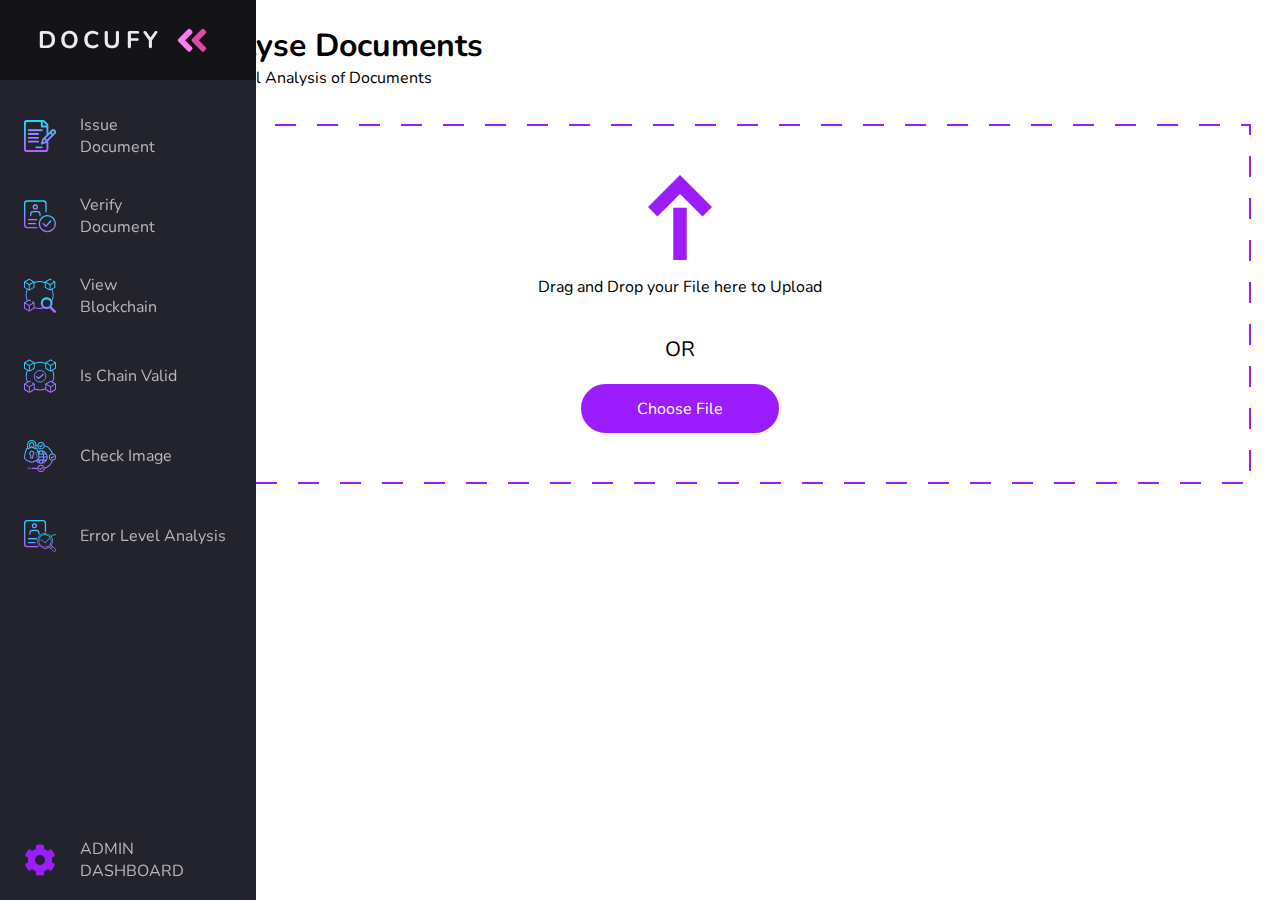
==== analysis.html @ f926f6ca "added changes" ====
<!DOCTYPE html>
<html lang="en">
<head>
    <meta charset="UTF-8">
    <meta name="viewport" content="width=device-width, initial-scale=1.0">
    <title>Docufy | Dashboard</title>
    <link rel="stylesheet" href="css/main.css">
    <link href="https://fonts.googleapis.com/css2?family=Nunito:wght@400;600;700&display=swap" rel="stylesheet">
    <script src="https://cdnjs.cloudflare.com/ajax/libs/font-awesome/5.13.0/js/all.min.js"></script>
    <script src="https://cdnjs.cloudflare.com/ajax/libs/Chart.js/2.6.0/Chart.min.js"></script>
    <script src="libraries/p5.js" type="text/javascript"></script>
    <!-- <script src="libraries/p5.dom.js" type="text/javascript"></script> -->
    <script src="libraries/p5.sound.js" type="text/javascript"></script>
    <script src="https://ajax.googleapis.com/ajax/libs/jquery/3.1.0/jquery.min.js"></script>
    <script src="sketch.js" type="text/javascript"></script>
    <script src="app.js" defer></script>
</head>
<body>
    <nav class="navbar">
        <ul class="navbar-nav">
          <li class="logo">
            <a href="#" class="nav-link">
              <span class="link-text logo-text">Docufy</span>
              
              <svg
                aria-hidden="true"
                focusable="false"
                data-prefix="fad"
                data-icon="angle-double-right"
                role="img"
                xmlns="http://www.w3.org/2000/svg"
                viewBox="0 0 448 512"
                class="svg-inline--fa fa-angle-double-right fa-w-14 fa-5x"
              >
                <g class="fa-group">
                  <path
                    fill="currentColor"
                    d="M224 273L88.37 409a23.78 23.78 0 0 1-33.8 0L32 386.36a23.94 23.94 0 0 1 0-33.89l96.13-96.37L32 159.73a23.94 23.94 0 0 1 0-33.89l22.44-22.79a23.78 23.78 0 0 1 33.8 0L223.88 239a23.94 23.94 0 0 1 .1 34z"
                    class="fa-secondary"
                  ></path>
                  <path
                    fill="currentColor"
                    d="M415.89 273L280.34 409a23.77 23.77 0 0 1-33.79 0L224 386.26a23.94 23.94 0 0 1 0-33.89L320.11 256l-96-96.47a23.94 23.94 0 0 1 0-33.89l22.52-22.59a23.77 23.77 0 0 1 33.79 0L416 239a24 24 0 0 1-.11 34z"
                    class="fa-primary"
                  ></path>
                </g>
              </svg>
            </a>
          </li>
   
          
<!-- Option 1 Upload New File to Blockchain    -->
          <li class="nav-item">
            <a href="issue.html" class="nav-link">
              <svg xmlns="http://www.w3.org/2000/svg" xmlns:xlink="http://www.w3.org/1999/xlink" width="45.997" height="46" viewBox="0 0 45.997 46">
                <defs>
                  <linearGradient id="linear-gradient" x1="0.5" x2="0.5" y2="1" gradientUnits="objectBoundingBox">
                    <stop offset="0" stop-color="#1cddfc"/>
                    <stop offset="1" stop-color="#b95dff"/>
                  </linearGradient>
                </defs>
                <g id="document" transform="translate(-0.018)">
                  <g id="Group_22" data-name="Group 22" transform="translate(0.018)">
                    <g id="Group_21" data-name="Group 21">
                      <path id="Path_17" data-name="Path 17" d="M44.83,14.476a4.048,4.048,0,0,0-5.718,0l-4.054,4.058V7.855A4.016,4.016,0,0,0,33.873,5L30.061,1.184A4.016,4.016,0,0,0,27.2,0H4.061A4.048,4.048,0,0,0,.018,4.043V41.957A4.048,4.048,0,0,0,4.061,46H31.014a4.048,4.048,0,0,0,4.043-4.043V29.975l9.772-9.781A4.041,4.041,0,0,0,44.83,14.476ZM26.971,2.7a1.471,1.471,0,0,1,1.184.395L31.967,6.9a1.471,1.471,0,0,1,.395,1.184H26.971Zm5.391,39.262A1.349,1.349,0,0,1,31.014,43.3H4.061a1.349,1.349,0,0,1-1.348-1.348V4.043A1.349,1.349,0,0,1,4.061,2.7H24.276V9.434a1.348,1.348,0,0,0,1.348,1.348h6.738V21.232l-3.976,3.979-1.9,1.905a1.348,1.348,0,0,0-.326.527l-1.906,5.718a1.348,1.348,0,0,0,1.7,1.7l5.718-1.906a1.347,1.347,0,0,0,.527-.326l.164-.164v9.286ZM29.339,28.07l1.906,1.906-.728.728-2.859.953.953-2.859Zm3.811,0-1.906-1.906,6.478-6.484,1.906,1.906Zm9.773-9.781-1.389,1.39-1.906-1.906,1.39-1.391a1.348,1.348,0,1,1,1.905,1.906Z" transform="translate(-0.018 0)" fill="url(#linear-gradient)"/>
                    </g>
                  </g>
                  <g id="Group_24" data-name="Group 24" transform="translate(5.409 13.477)">
                    <g id="Group_23" data-name="Group 23">
                      <path id="Path_18" data-name="Path 18" d="M80.233,150H61.366a1.348,1.348,0,0,0,0,2.7H80.233a1.348,1.348,0,0,0,0-2.7Z" transform="translate(-60.018 -150)" fill="url(#linear-gradient)"/>
                    </g>
                  </g>
                  <g id="Group_26" data-name="Group 26" transform="translate(5.409 18.867)">
                    <g id="Group_25" data-name="Group 25">
                      <path id="Path_19" data-name="Path 19" d="M74.842,210H61.366a1.348,1.348,0,1,0,0,2.7H74.842a1.348,1.348,0,1,0,0-2.7Z" transform="translate(-60.018 -210)" fill="url(#linear-gradient)"/>
                    </g>
                  </g>
                  <g id="Group_28" data-name="Group 28" transform="translate(5.409 24.258)">
                    <g id="Group_27" data-name="Group 27">
                      <path id="Path_20" data-name="Path 20" d="M74.842,270H61.366a1.348,1.348,0,0,0,0,2.7H74.842a1.348,1.348,0,0,0,0-2.7Z" transform="translate(-60.018 -270)" fill="url(#linear-gradient)"/>
                    </g>
                  </g>
                  <g id="Group_30" data-name="Group 30" transform="translate(5.409 29.648)">
                    <g id="Group_29" data-name="Group 29">
                      <path id="Path_21" data-name="Path 21" d="M74.842,330H61.366a1.348,1.348,0,0,0,0,2.7H74.842a1.348,1.348,0,0,0,0-2.7Z" transform="translate(-60.018 -330)" fill="url(#linear-gradient)"/>
                    </g>
                  </g>
                  <g id="Group_32" data-name="Group 32" transform="translate(16.19 37.914)">
                    <g id="Group_31" data-name="Group 31">
                      <path id="Path_22" data-name="Path 22" d="M189.452,422h-8.086a1.348,1.348,0,1,0,0,2.7h8.086a1.348,1.348,0,0,0,0-2.7Z" transform="translate(-180.018 -422)" fill="url(#linear-gradient)"/>
                    </g>
                  </g>
                </g>
              </svg>              
              <span class="link-text">Issue<br> Document</span>
            </a>
          </li>


<!-- Option 2 Whole module    -->  
          <li class="nav-item">
            <a href="index.html" class="nav-link">
                <svg id="identity" xmlns="http://www.w3.org/2000/svg" xmlns:xlink="http://www.w3.org/1999/xlink" width="46.687" height="46.687" viewBox="0 0 46.687 46.687">
                    <defs>
                      <linearGradient id="linear-gradient" x1="0.5" x2="0.5" y2="1" gradientUnits="objectBoundingBox">
                        <stop offset="0" stop-color="#1cddfc"/>
                        <stop offset="1" stop-color="#b95dff"/>
                      </linearGradient>
                    </defs>
                    <g id="Group_14" data-name="Group 14" transform="translate(5.836 27.234)">
                      <path id="Path_10" data-name="Path 10" d="M15.644,15.945H3.973a.973.973,0,1,1,0-1.945H15.644a.973.973,0,1,1,0,1.945Z" transform="translate(-3 -14)" fill="url(#linear-gradient)"/>
                    </g>
                    <g id="Group_15" data-name="Group 15" transform="translate(5.836 33.07)">
                      <path id="Path_11" data-name="Path 11" d="M13.7,18.945H3.973a.973.973,0,1,1,0-1.945H13.7a.973.973,0,1,1,0,1.945Z" transform="translate(-3 -17)" fill="url(#linear-gradient)"/>
                    </g>
                    <g id="Group_16" data-name="Group 16" transform="translate(12.644 5.836)">
                      <path id="Path_12" data-name="Path 12" d="M10.391,10.781a3.891,3.891,0,1,1,3.891-3.891A3.894,3.894,0,0,1,10.391,10.781Zm0-5.836a1.945,1.945,0,1,0,1.945,1.945A1.948,1.948,0,0,0,10.391,4.945Z" transform="translate(-6.5 -3)" fill="url(#linear-gradient)"/>
                    </g>
                    <g id="Group_17" data-name="Group 17" transform="translate(8.754 15.562)">
                      <path id="Path_13" data-name="Path 13" d="M19.09,15.781a.973.973,0,0,1-.973-.973V12.863A2.921,2.921,0,0,0,15.2,9.945H9.363a2.921,2.921,0,0,0-2.918,2.918v1.945a.973.973,0,0,1-1.945,0V12.863A4.87,4.87,0,0,1,9.363,8H15.2a4.87,4.87,0,0,1,4.863,4.863v1.945A.973.973,0,0,1,19.09,15.781Z" transform="translate(-4.5 -8)" fill="url(#linear-gradient)"/>
                    </g>
                    <g id="Group_18" data-name="Group 18">
                      <path id="Path_14" data-name="Path 14" d="M18.48,40.851H4.863A4.87,4.87,0,0,1,0,35.988V4.863A4.87,4.87,0,0,1,4.863,0H28.207A4.87,4.87,0,0,1,33.07,4.863V16.652a.973.973,0,0,1-1.945,0V4.863a2.921,2.921,0,0,0-2.918-2.918H4.863A2.921,2.921,0,0,0,1.945,4.863V35.988a2.922,2.922,0,0,0,2.918,2.918H18.48a.973.973,0,1,1,0,1.945Z" fill="url(#linear-gradient)"/>
                    </g>
                    <g id="Group_19" data-name="Group 19" transform="translate(21.398 21.398)">
                      <path id="Path_15" data-name="Path 15" d="M23.644,36.289A12.644,12.644,0,1,1,36.289,23.644,12.659,12.659,0,0,1,23.644,36.289Zm0-23.343a10.7,10.7,0,1,0,10.7,10.7A10.71,10.71,0,0,0,23.644,12.945Z" transform="translate(-11 -11)" fill="url(#linear-gradient)"/>
                    </g>
                    <g id="Group_20" data-name="Group 20" transform="translate(27.234 29.178)">
                      <path id="Path_16" data-name="Path 16" d="M18.863,24.727a.983.983,0,0,1-.689-.284l-3.891-3.891a.972.972,0,0,1,1.375-1.375l3.155,3.155,6.124-7A.973.973,0,0,1,26.4,16.615L19.595,24.4a.97.97,0,0,1-.7.331Z" transform="translate(-14 -14.999)" fill="url(#linear-gradient)"/>
                    </g>
                  </svg>                  
              <span class="link-text">Verify<br> Document</span>
            </a>
          </li>


<!-- Option 3 View Blockchain    -->
          <li class="nav-item">
            <a href="getchain.html" class="nav-link">
              <svg xmlns="http://www.w3.org/2000/svg" xmlns:xlink="http://www.w3.org/1999/xlink" width="76.334" height="81.502" viewBox="0 0 76.334 81.502">
              <defs>
                <linearGradient id="linear-gradient" x1="0.5" x2="0.5" y2="1" gradientUnits="objectBoundingBox">
                  <stop offset="0" stop-color="#1cddfc"/>
                  <stop offset="1" stop-color="#b95dff"/>
                </linearGradient>
              </defs>
              <g id="Group_17" data-name="Group 17" transform="translate(-427.993 -230)">
                <g id="Group_16" data-name="Group 16">
                  <g id="Group_11" data-name="Group 11">
                    <g id="blockchain" transform="translate(416.532 230)">
                      <g id="Group_10" data-name="Group 10">
                        <path id="Path_5" data-name="Path 5" d="M74.346,28.365a1.279,1.279,0,0,1-1.326,0l-11.3-6.517a1.146,1.146,0,0,1-.572-.988V10.651a31.121,31.121,0,0,0-24.625,0V20.86a1.143,1.143,0,0,1-.641,1.031q-5.616,3.237-11.223,6.474a1.207,1.207,0,0,1-1.326,0L20.42,26.684a31.085,31.085,0,0,0,0,24.89l3.011-1.738a1.142,1.142,0,0,1,1.153.009l2.968,1.716a1.142,1.142,0,0,1-1.14,1.98L24,52.146q-4.55,2.626-9.1,5.256L24,62.653,33.1,57.4l-2.193-1.265a1.145,1.145,0,1,1,1.148-1.98l3.9,2.253a1.137,1.137,0,0,1,.572.988v10.21c7.859,3.385,15.319,2.886,23.178-.5l2.089,2.285L76.011,55.853l1.247-4.28a31.085,31.085,0,0,0,0-24.89Zm-1.811-13.42L63.444,9.7V20.2q4.55,2.626,9.091,5.252ZM64.588,7.713l9.1,5.256,9.1-5.256-2-1.153a1.141,1.141,0,1,1,1.135-1.98l3.7,2.141a1.125,1.125,0,0,1,.581.992l.009,13.147a1.147,1.147,0,0,1-.646,1.031q-3.159,1.82-6.318,3.644a33.312,33.312,0,0,1,2.89,13.58,36.4,36.4,0,0,1-.761,7.342,31.181,31.181,0,0,1-2.129,6.268c-.142.217-18.1,17.364-18.1,17.364s-8.125,2.344-12.311,2.349a33.411,33.411,0,0,1-12.315-2.349v.459a1.143,1.143,0,0,1-.641,1.031q-5.616,3.237-11.223,6.474a1.183,1.183,0,0,1-1.326,0c-3.783-2.145-7.531-4.342-11.3-6.517a1.147,1.147,0,0,1-.572-.988V57.4a1.152,1.152,0,0,1,.646-1.031q3.159-1.82,6.318-3.644a33.364,33.364,0,0,1,0-27.186q-3.191-1.846-6.391-3.687a1.147,1.147,0,0,1-.572-.988V7.713a1.152,1.152,0,0,1,.646-1.031L23.432.152a1.142,1.142,0,0,1,1.153.009q5.681,3.282,11.357,6.556c.585.329.585.836.585,1.46a33.448,33.448,0,0,1,24.625,0V7.713A1.151,1.151,0,0,1,61.8,6.682L73.116.152a1.142,1.142,0,0,1,1.153.009l3.155,1.824a1.142,1.142,0,0,1-1.14,1.98l-2.6-1.5-9.1,5.252Zm10.239,7.232V25.453q4.55-2.626,9.091-5.252V9.694ZM22.851,64.629,13.76,59.378V69.886q4.55,2.626,9.091,5.252Zm2.292,0V75.137q4.55-2.626,9.091-5.252V59.378ZM22.851,14.945,13.76,9.7V20.2q4.55,2.626,9.091,5.252ZM14.9,7.713,24,12.965l9.1-5.252L24,2.462,14.9,7.714Zm10.239,7.232V25.453q4.55-2.626,9.091-5.252V9.7Z" fill="url(#linear-gradient)"/>
                      </g>
                    </g>
                  </g>
                </g>
                <g id="surface1" transform="translate(468.061 274.511)">
                  <path id="Path_12" data-name="Path 12" d="M25.374,21.95A13.908,13.908,0,1,0,21.1,25.89L31.353,36.085a2.911,2.911,0,0,0,4.222-4.01c-.035-.037-.069-.071-.106-.106Zm-11.362.95a8.963,8.963,0,1,1,8.966-8.964A8.963,8.963,0,0,1,14.012,22.9Zm0,0" transform="translate(-0.109)" fill="url(#linear-gradient)"/>
                </g>
              </g>
            </svg>
                                                
              <span class="link-text">View<br> Blockchain</span>
            </a>
          </li>


<!-- Option 4 is Chain Valid    -->
          <li class="nav-item">
            <a href="is_valid.html" class="nav-link">
              <svg xmlns="http://www.w3.org/2000/svg" xmlns:xlink="http://www.w3.org/1999/xlink" width="74.747" height="78.252" viewBox="0 0 74.747 78.252">
                <defs>
                  <linearGradient id="linear-gradient" x1="0.5" x2="0.5" y2="1" gradientUnits="objectBoundingBox">
                    <stop offset="0" stop-color="#1cddfc"/>
                    <stop offset="1" stop-color="#b95dff"/>
                  </linearGradient>
                </defs>
                <g id="Group_11" data-name="Group 11" transform="translate(-428 -230)">
                  <g id="blockchain" transform="translate(416.532 230)">
                    <g id="Group_10" data-name="Group 10">
                      <path id="Path_5" data-name="Path 5" d="M74.346,28.365a1.279,1.279,0,0,1-1.326,0q-5.648-3.256-11.3-6.517a1.146,1.146,0,0,1-.572-.988V10.651a31.121,31.121,0,0,0-24.625,0V20.86a1.143,1.143,0,0,1-.641,1.031q-5.616,3.237-11.223,6.474a1.207,1.207,0,0,1-1.326,0L20.42,26.684a31.085,31.085,0,0,0,0,24.89l3.011-1.738a1.142,1.142,0,0,1,1.153.009l2.968,1.716a1.142,1.142,0,0,1-1.14,1.98L24,52.146q-4.55,2.626-9.1,5.256L24,62.653,33.1,57.4l-2.193-1.265a1.145,1.145,0,1,1,1.148-1.98l3.9,2.253a1.137,1.137,0,0,1,.572.988V67.606a31.122,31.122,0,0,0,24.625,0V57.4a1.151,1.151,0,0,1,.646-1.031q5.655-3.263,11.318-6.53a1.142,1.142,0,0,1,1.153.009l2.99,1.729a31.085,31.085,0,0,0,0-24.89Zm-1.811-13.42L63.444,9.7V20.2q4.55,2.626,9.091,5.252ZM64.588,7.713l9.1,5.256,9.1-5.256-2-1.153a1.141,1.141,0,1,1,1.135-1.98l3.7,2.141a1.125,1.125,0,0,1,.581.992l.009,13.147a1.147,1.147,0,0,1-.646,1.031q-3.159,1.82-6.318,3.644a33.42,33.42,0,0,1,0,27.191q3.191,1.839,6.387,3.683a1.15,1.15,0,0,1,.576.988V70.544a1.147,1.147,0,0,1-.646,1.031q-5.616,3.237-11.223,6.474a1.233,1.233,0,0,1-1.326,0c-3.753-2.2-7.531-4.342-11.3-6.517a1.147,1.147,0,0,1-.572-.988v-.459a33.449,33.449,0,0,1-24.625,0v.459a1.143,1.143,0,0,1-.641,1.031q-5.616,3.237-11.223,6.474a1.183,1.183,0,0,1-1.326,0c-3.783-2.145-7.531-4.342-11.3-6.517a1.147,1.147,0,0,1-.572-.988V57.4a1.152,1.152,0,0,1,.646-1.031q3.159-1.82,6.318-3.644a33.364,33.364,0,0,1,0-27.186q-3.191-1.846-6.391-3.687a1.147,1.147,0,0,1-.572-.988V7.713a1.152,1.152,0,0,1,.646-1.031Q17.768,3.419,23.432.152a1.142,1.142,0,0,1,1.153.009q5.681,3.282,11.357,6.556c.585.329.585.836.585,1.46a33.448,33.448,0,0,1,24.625,0V7.713A1.151,1.151,0,0,1,61.8,6.682Q67.452,3.419,73.116.152a1.142,1.142,0,0,1,1.153.009l3.155,1.824a1.142,1.142,0,0,1-1.14,1.98l-2.6-1.5q-4.55,2.625-9.1,5.252Zm10.239,7.232V25.453q4.55-2.626,9.091-5.252V9.694ZM72.535,64.629l-9.091-5.252V69.886q4.55,2.626,9.091,5.252ZM64.584,57.4l9.1,5.252,9.1-5.252q-4.556-2.632-9.1-5.256Q69.134,54.771,64.584,57.4ZM22.851,64.629,13.76,59.378V69.886q4.55,2.626,9.091,5.252Zm2.292,0V75.137q4.55-2.626,9.091-5.252V59.378ZM22.851,14.945,13.76,9.7V20.2q4.55,2.626,9.091,5.252ZM14.9,7.713,24,12.965l9.1-5.252L24,2.462q-4.55,2.626-9.1,5.252Zm10.239,7.232V25.453q4.55-2.626,9.091-5.252V9.7ZM83.918,59.378l-9.091,5.252V75.137q4.55-2.626,9.091-5.252Z" fill="url(#linear-gradient)"/>
                      <g id="Rectangle_1" data-name="Rectangle 1" transform="translate(34.468 25)" fill="none" stroke="#6c9bfd" stroke-width="2">
                        <rect width="29" height="29" rx="14.5" stroke="none"/>
                        <rect x="1" y="1" width="27" height="27" rx="13.5" fill="none"/>
                      </g>
                      <line id="Line_1" data-name="Line 1" x2="6" y2="6" transform="translate(39.968 39.5)" fill="none" stroke="#907efe" stroke-width="3"/>
                      <path id="Path_6" data-name="Path 6" d="M.007,10.84l-.2.16L12.439,0" transform="translate(44.529 34.5)" stroke="#907efe" stroke-width="3" fill="url(#linear-gradient)"/>
                    </g>
                  </g>
                </g>
              </svg>                                  
              <span class="link-text">Is Chain Valid</span>
            </a>
          </li>


<!-- Option 5 check image in blockchain   -->
          <li class="nav-item">
            <a href="check_image.html" class="nav-link">
              <svg xmlns="http://www.w3.org/2000/svg" xmlns:xlink="http://www.w3.org/1999/xlink" width="62" height="62" viewBox="0 0 62 62">
                <defs>
                  <linearGradient id="linear-gradient" x1="0.5" y1="1" x2="0.5" gradientUnits="objectBoundingBox">
                    <stop offset="0" stop-color="#9f2fff"/>
                    <stop offset="1" stop-color="#0bb1d3"/>
                  </linearGradient>
                </defs>
                <path id="blockchain_2_" data-name="blockchain (2)" d="M11,27a5.005,5.005,0,0,0,2,3.979V37h6V30.979A4.993,4.993,0,1,0,11,27Zm8,0a2.968,2.968,0,0,1-1.5,2.581l-.5.289V35H15V29.87l-.5-.289A2.968,2.968,0,0,1,13,27a3,3,0,0,1,6,0Zm39.293,4.293,1.414,1.414L55,37.414l-2.707-2.707,1.414-1.414L55,34.586Zm-22,22,1.414,1.414L33,59.414l-2.707-2.707,1.414-1.414L33,56.586Zm0-44,1.414,1.414L33,15.414l-2.707-2.707,1.414-1.414L33,12.586ZM56.966,27.075A24.04,24.04,0,0,0,40.925,11.034,6.991,6.991,0,0,0,27.08,11H25V10A9,9,0,0,0,7,10v6.968c-.219.011-.436.032-.657.032H5.279l-.228.684C4.886,18.18,1,29.9,1,35c0,4.53,7.925,7.962,12.649,9.6a7.177,7.177,0,0,0,4.7,0A48.334,48.334,0,0,0,24,42.252,13,13,0,1,0,28.38,22.3c-.741-2.533-1.367-4.421-1.432-4.614L26.721,17H25.658c-.221,0-.438-.021-.657-.032V13h2.08a6.99,6.99,0,0,0,13.822.117A22.05,22.05,0,0,1,54.884,27.1a6.99,6.99,0,0,0,0,13.8A22.05,22.05,0,0,1,40.9,54.883,6.99,6.99,0,0,0,27.08,55H16v2H27.08a6.991,6.991,0,0,0,13.845-.034A24.04,24.04,0,0,0,56.966,40.925a6.991,6.991,0,0,0,0-13.85ZM25.785,41.283c.158-.093.316-.187.471-.283H28.9a13.893,13.893,0,0,0,1.383,3.34A11.053,11.053,0,0,1,25.785,41.283ZM34,23c1.075,0,2.22,1.527,3.009,4h-6.02C31.863,24.248,33.084,23,34,23Zm3.519,6a24.8,24.8,0,0,1,.46,4H30.855c-.15-1.211-.408-2.583-.723-4Zm7.43,4H39.978a27.425,27.425,0,0,0-.409-4h4.216A10.881,10.881,0,0,1,44.949,33Zm0,2a10.9,10.9,0,0,1-1.164,4H39.569a27.426,27.426,0,0,0,.409-4ZM31,35h6.979a24.91,24.91,0,0,1-.46,4H28.911A5.7,5.7,0,0,0,31,35Zm3,10c-.915,0-2.136-1.249-3.009-4H37.01C36.22,43.473,35.075,45,34,45Zm3.714-.659A13.86,13.86,0,0,0,39.1,41h3.373A11.037,11.037,0,0,1,37.714,44.341ZM42.479,27H39.106a13.82,13.82,0,0,0-1.391-3.341A11.049,11.049,0,0,1,42.479,27ZM30.27,23.687a12.351,12.351,0,0,0-.943,2.012q-.191-.724-.385-1.426a11.025,11.025,0,0,1,1.328-.586ZM29,35c0,2.794-6.091,5.9-11.306,7.716a5.219,5.219,0,0,1-3.389,0C9.091,40.9,3,37.794,3,35c0-4.114,2.9-13.416,3.728-16A14.535,14.535,0,0,0,16,15.37a14.535,14.535,0,0,0,9.272,3.625C26.1,21.584,29,30.886,29,35ZM19,15.1a12.741,12.741,0,0,1-2.293-1.805L16,12.586l-.707.707A12.741,12.741,0,0,1,13,15.1V10a3,3,0,0,1,6,0Zm2,1.013V10a5,5,0,0,0-10,0v6.111a12.431,12.431,0,0,1-2,.6V10a7,7,0,0,1,14,0v6.715A12.637,12.637,0,0,1,21,16.111ZM34,17a5,5,0,1,1,5-5A5.006,5.006,0,0,1,34,17Zm0,44a5,5,0,1,1,5-5A5.006,5.006,0,0,1,34,61ZM56,39a5,5,0,1,1,5-5A5.006,5.006,0,0,1,56,39ZM10,57H8V55h2Zm4,0H12V55h2Zm9.512-29.816c-.166-.639-.342-1.279-.52-1.913l1.926-.541c.182.646.359,1.3.529,1.95ZM24.8,32.947l1.975-.316A17.238,17.238,0,0,1,27,34.747l-2,.061a15.474,15.474,0,0,0-.2-1.861ZM24,29.106l1.943-.471c.165.682.316,1.347.449,1.98l-1.957.41c-.128-.613-.276-1.258-.435-1.919Z" transform="translate(-1 -1)" fill="url(#linear-gradient)"/>
              </svg>                                  
              <span class="link-text">Check Image</span>
            </a>
          </li>

          
<!-- Option 6 Error Level Analsis    -->
          <li class="nav-item">
            <a href="analysis.html" class="nav-link">
              <svg xmlns="http://www.w3.org/2000/svg" xmlns:xlink="http://www.w3.org/1999/xlink" width="47.886" height="47.743" viewBox="0 0 47.886 47.743">
                <defs>
                  <linearGradient id="linear-gradient" x1="0.5" x2="0.5" y2="1" gradientUnits="objectBoundingBox">
                    <stop offset="0" stop-color="#1cddfc"/>
                    <stop offset="1" stop-color="#b95dff"/>
                  </linearGradient>
                </defs>
                <g id="Group_9" data-name="Group 9" transform="translate(-405 -168)">
                  <g id="demo" transform="translate(405 168)">
                    <g id="Group_14" data-name="Group 14" transform="translate(5.836 27.234)">
                      <path id="Path_10" data-name="Path 10" d="M15.644,15.945H3.973a.973.973,0,1,1,0-1.945H15.644a.973.973,0,1,1,0,1.945Z" transform="translate(-3 -14)" fill="url(#linear-gradient)"/>
                    </g>
                    <g id="Group_15" data-name="Group 15" transform="translate(5.836 33.07)">
                      <path id="Path_11" data-name="Path 11" d="M13.7,18.945H3.973a.973.973,0,1,1,0-1.945H13.7a.973.973,0,1,1,0,1.945Z" transform="translate(-3 -17)" fill="url(#linear-gradient)"/>
                    </g>
                    <g id="Group_16" data-name="Group 16" transform="translate(11.644 4.836)">
                      <path id="Path_12" data-name="Path 12" d="M10.391,10.781A3.891,3.891,0,1,1,14.282,6.89a3.891,3.891,0,0,1-3.891,3.891Zm0-5.836A1.945,1.945,0,1,0,12.336,6.89,1.945,1.945,0,0,0,10.391,4.945Z" transform="translate(-6.5 -3)" fill="url(#linear-gradient)"/>
                    </g>
                    <g id="Group_17" data-name="Group 17" transform="translate(7.754 14.562)">
                      <path id="Path_13" data-name="Path 13" d="M19.09,15.781a.973.973,0,0,1-.973-.973V12.863A2.921,2.921,0,0,0,15.2,9.945H9.363a2.921,2.921,0,0,0-2.918,2.918v1.945a.973.973,0,0,1-1.945,0V12.863A4.87,4.87,0,0,1,9.363,8H15.2a4.87,4.87,0,0,1,4.863,4.863v1.945a.973.973,0,0,1-.973.973Z" transform="translate(-4.5 -8)" fill="url(#linear-gradient)"/>
                    </g>
                    <g id="Group_18" data-name="Group 18">
                      <path id="Path_14" data-name="Path 14" d="M20.48,40.851H4.863A4.87,4.87,0,0,1,0,35.988V4.863A4.87,4.87,0,0,1,4.863,0H28.207A4.87,4.87,0,0,1,33.07,4.863V17.652a.973.973,0,0,1-1.945,0V4.863a2.921,2.921,0,0,0-2.918-2.918H4.863A2.921,2.921,0,0,0,1.945,4.863V35.988a2.922,2.922,0,0,0,2.918,2.918H20.48a.973.973,0,1,1,0,1.945Z" fill="url(#linear-gradient)"/>
                    </g>
                  </g>
                  <g id="chart" transform="translate(424.798 187.585)">
                    <g id="Group_6" data-name="Group 6" transform="translate(1.883 1.954)">
                      <g id="Group_5" data-name="Group 5">
                        <path id="Path_3" data-name="Path 3" d="M42.009,32.106a9.827,9.827,0,1,0,9.827,9.827A9.827,9.827,0,0,0,42.009,32.106Zm0,.936a8.881,8.881,0,0,1,7.261,3.776l-1.17,1.17c-.03.026-2.58,2.514-2.55,2.55l-3.894,3.726c-.027.022.042.015,0,0l-3.02-2.852c-.039.016-1.2-1.21-1.242-1.189-.021-.021-2.3-.1-2.286-.1l-1.787-.063A8.9,8.9,0,0,1,42.009,33.042Zm4.32,16.665A8.889,8.889,0,0,1,33.168,41c0,.007,3.842.014,3.842.014s3.116,3.184,3.122,3.137c-.015-.027,1.5,1.439,1.523,1.418s1.479-1.289,1.492-1.3L46.211,41.2c-.029-.023,2.546-2.535,2.551-2.551l1.02-1.02A8.883,8.883,0,0,1,46.329,49.707Z" transform="translate(-32.182 -32.106)" fill="url(#linear-gradient)"/>
                      </g>
                    </g>
                    <g id="Group_8" data-name="Group 8" transform="translate(0 0.08)">
                      <g id="Group_7" data-name="Group 7">
                        <path id="Path_4" data-name="Path 4" d="M23.755,3.357h4.333V2.421H25.213c-.021.009-1.8,0-1.8,0L20.979,4.656A11.7,11.7,0,1,0,18.058,21.6l1.412,1.412.662.662L23.9,27.439a2.453,2.453,0,1,0,3.469-3.469L23.6,20.2l-.662-.662-1.412-1.412a11.66,11.66,0,0,0,0-12.7l.936-.936C22.442,4.456,23.755,3.357,23.755,3.357Zm2.952,21.274a1.518,1.518,0,0,1-2.122,2.17l-.024-.024-3.767-3.767,2.146-2.146ZM22.278,20.2l-2.146,2.146-1.3-1.3c.066-.051.128-.106.193-.158s.14-.114.21-.173c.1-.086.2-.173.3-.263.051-.047.1-.094.15-.14q.288-.27.557-.557c.047-.05.094-.1.14-.15.089-.1.176-.2.263-.3q.088-.1.173-.21c.051-.065.107-.126.158-.192ZM20.464,18.03c-.147.206-.3.408-.46.6-.047.057-.1.111-.145.167q-.215.25-.444.485-.1.1-.2.2-.234.229-.485.444c-.056.047-.11.1-.167.145-.194.161-.4.313-.6.46a10.779,10.779,0,1,1,2.5-2.5Z" transform="translate(0 -0.08)" fill="url(#linear-gradient)"/>
                      </g>
                    </g>
                  </g>
                </g>
              </svg>
              
                                              
              <span class="link-text">Error Level Analysis</span>
            </a>
          </li>



          <!-- <li class="nav-item">
            <a href="#" class="nav-link">
              <svg
                aria-hidden="true"
                focusable="false"
                data-prefix="fad"
                data-icon="space-shuttle"
                role="img"
                xmlns="http://www.w3.org/2000/svg"
                viewBox="0 0 640 512"
                class="svg-inline--fa fa-space-shuttle fa-w-20 fa-5x"
              >
                <g class="fa-group">
                  <path
                    fill="currentColor"
                    d="M32 416c0 35.35 21.49 64 48 64h16V352H32zm154.54-232h280.13L376 168C243 140.59 222.45 51.22 128 34.65V160h18.34a45.62 45.62 0 0 1 40.2 24zM32 96v64h64V32H80c-26.51 0-48 28.65-48 64zm114.34 256H128v125.35C222.45 460.78 243 371.41 376 344l90.67-16H186.54a45.62 45.62 0 0 1-40.2 24z"
                    class="fa-secondary"
                  ></path>
                  <path
                    fill="currentColor"
                    d="M592.6 208.24C559.73 192.84 515.78 184 472 184H186.54a45.62 45.62 0 0 0-40.2-24H32c-23.2 0-32 10-32 24v144c0 14 8.82 24 32 24h114.34a45.62 45.62 0 0 0 40.2-24H472c43.78 0 87.73-8.84 120.6-24.24C622.28 289.84 640 272 640 256s-17.72-33.84-47.4-47.76zM488 296a8 8 0 0 1-8-8v-64a8 8 0 0 1 8-8c31.91 0 31.94 80 0 80z"
                    class="fa-primary"
                  ></path>
                </g>
              </svg>
              <span class="link-text">Shuttle</span>
            </a>
          </li> -->


<!--   Settings Button   -->
          <li class="nav-item" id="themeButton">
            <a href="getchain.html" class="nav-link">
                <svg aria-hidden="true" focusable="false" data-prefix="fas" data-icon="cog" class="svg-inline--fa fa-cog fa-w-16" role="img" xmlns="http://www.w3.org/2000/svg" viewBox="0 0 512 512"><path fill="currentColor" d="M487.4 315.7l-42.6-24.6c4.3-23.2 4.3-47 0-70.2l42.6-24.6c4.9-2.8 7.1-8.6 5.5-14-11.1-35.6-30-67.8-54.7-94.6-3.8-4.1-10-5.1-14.8-2.3L380.8 110c-17.9-15.4-38.5-27.3-60.8-35.1V25.8c0-5.6-3.9-10.5-9.4-11.7-36.7-8.2-74.3-7.8-109.2 0-5.5 1.2-9.4 6.1-9.4 11.7V75c-22.2 7.9-42.8 19.8-60.8 35.1L88.7 85.5c-4.9-2.8-11-1.9-14.8 2.3-24.7 26.7-43.6 58.9-54.7 94.6-1.7 5.4.6 11.2 5.5 14L67.3 221c-4.3 23.2-4.3 47 0 70.2l-42.6 24.6c-4.9 2.8-7.1 8.6-5.5 14 11.1 35.6 30 67.8 54.7 94.6 3.8 4.1 10 5.1 14.8 2.3l42.6-24.6c17.9 15.4 38.5 27.3 60.8 35.1v49.2c0 5.6 3.9 10.5 9.4 11.7 36.7 8.2 74.3 7.8 109.2 0 5.5-1.2 9.4-6.1 9.4-11.7v-49.2c22.2-7.9 42.8-19.8 60.8-35.1l42.6 24.6c4.9 2.8 11 1.9 14.8-2.3 24.7-26.7 43.6-58.9 54.7-94.6 1.5-5.5-.7-11.3-5.6-14.1zM256 336c-44.1 0-80-35.9-80-80s35.9-80 80-80 80 35.9 80 80-35.9 80-80 80z"></path></svg>         
              <span class="link-text page-title">ADMIN <br> DASHBOARD</span>
            </a>
          </li>
        </ul>
      </nav>
    
      <main>
        <div class="heading">
            <a href="index.html"><img src="assets/left-play.svg" alt=""></a>
            <div class="text">
                <h1>Analyse Documents</h1>
                <p>Error level Analysis of Documents</p>
            </div>
            </br>
        </div>

        <div class="container">
          <div id ="dropzone" class="upload-section">
              <img id="icon" src="assets/arrow.svg" alt=""> 
                
              <div id="resultText">
                <img id="uploadedImage" src="" alt="">
                <figcaption class="img_caption">Uploaded Image</figcaption>
              </div>

              <div id="colLeft">
                <div id="colLeftText">
                  <div id="textDisplay">
                    <p id="displayResult"><img id="tickCross" src="assets/tick.svg" alt=""><span id="displaySpan">Image is Authentic</span></p>
                    <p id="changeText">Drag and Drop your File here to Upload</p>
                  </div>
                  <div id="chart-container" style="position: relative; height:10vh; width:10vw; margin-top: 1.5rem;">
                    <canvas id="myChart"></canvas>
                  </div>
                </div>
  
                <div class="resultImages">
                  <img id="elaImage" src="" alt="">
                  <figcaption class="img_caption">Error Level Analysed Image</figcaption>
                  <p id="myHash" style="font-size: 1rem;"></p>
                  <label id="verify" class="custom-button">Verify on Blockchain</label>
                </div>
              </div>
              
              

              <div id="load" class="progress-bar" style="--width: 10" data-label="Uploading..."></div>
              <!-- <button onclick="progress()">Try it</button> -->
              <p id="or">OR</p>
              
              <label id="chooseFile" class="custom-file-upload">
                <input id="image-selector" type="file"/>Choose File</label>
                  
              <!-- The Modal -->
              <div id="myModal" class="modal">
                <span class="close">&times;</span>
                <img class="modal-content" id="img01">
                <div id="caption"></div>
              </div>


          </div>
      </div>
      </main>


      <!-- Request Script -->
      <script>
        let base64Image;
        let Au;
        let Tp;
        let fileName;
        $("#uploadedImage").hide();
        $(".img_caption").hide();
        $("#elaImage").hide();
        $("#image-selector").change(function() {
          let reader = new FileReader();
          reader.readAsDataURL($("#image-selector")[0].files[0]);
          fileName = ($("#image-selector")[0].files[0]).name;
          console.log("filename:" +fileName);
          reader.onload = function(e) {
            let dataURL = reader.result;
            console.log("LOGGING dataURL");
            //console.log(dataURL);
            
            base64Image = dataURL.replace(/^[data-uri], '');
            console.log("Converting to Base64...");
            //console.log(base64Image);
            
            console.log("sending request message to server...");
            let message = {
              image: base64Image
            }
            message = JSON.stringify(message);
            //console.log(message);

           $.ajax({
            url:"http://localhost/predict",
            method:"POST",
            data: message,
            contentType: false,
            crossDomain: true,
            cache: false,
            processData: false,  
            success:function(data)
            {
              console.log(data);
              Au = data.score;
              Tp = 100 - data.score;
              console.log("printing Au:"+Au+"printing Tp:"+Tp)

          
                setTimeout(function() {
                  changeToAnalysis(data);
                  displayoriginal(dataURL);
                  //plot(data);
                }, 6000)
            },
            error: function(XMLHttpRequest, textStatus, errorThrown) { 
                alert("Error: Server is down cannot process the file :("); 
            }
           });
           document.getElementById("changeText").innerHTML = "Uploading...";
          //start progress bar
          progress();
          //call change function 
          setTimeout(change, 5000);

          }
        });

        // // Global Options
        // Chart.defaults.global.defaultFontFamily = 'Lato';
        // Chart.defaults.global.defaultFontSize = 18;
        // Chart.defaults.global.defaultFontColor = '#777';

        
        // Get the modal
        var modal = document.getElementById("myModal");

        // Get the image and insert it inside the modal - use its "alt" text as a caption
        var img = document.getElementById("uploadedImage");
        var elaimg = document.getElementById("elaImage");
        
        var modalImg = document.getElementById("img01");
        var captionText = document.getElementById("caption");

        img.onclick = function(){
          modal.style.display = "block";
          
          modal.style.overflow = "auto";
          modalImg.src = this.src;
          modalImg.style.width = "100%";
          captionText.innerHTML = fileName;
        }
        elaimg.onclick = function(){
          modal.style.display = "block";
          modal.style.overflow = "auto";
          modalImg.src = this.src;  
          modalImg.style.width = "100%";
          captionText.innerHTML = "ELA IMAGE";
        }

        // Get the <span> element that closes the modal
        var span = document.getElementsByClassName("close")[0];

        // When the user clicks on <span> (x), close the modal
        span.onclick = function() { 
          modal.style.display = "none";
        }





      </script>
</body>
</html>
---- css/main.css ----
:root {
  font-size: 16px;
  font-family: 'Nunito', sans-serif;
  --text-primary: #b6b6b6;
  --text-secondary: #ececec;
  --bg-primary: #23232e;
  --bg-secondary: #141418;
  --bg-button: #9B1CFC;
  --transition-speed: 600ms;
}

body {
  color: black;
  background-color: #fff;
  margin: 0;
  padding: 0;
}

body::-webkit-scrollbar {
  width: 0.75rem;
}

body::-webkit-scrollbar-track {
  background: #1e1e24;
}

body::-webkit-scrollbar-thumb {
  background: #6649b8;
}

main {
  margin-left: 5rem;
  /* padding: 1rem; */
}

.navbar {
  position: fixed;
  background-color: var(--bg-primary);
  transition: width 600ms ease;
  /* overflow: scroll; */
}

.navbar-nav {
  list-style: none;
  padding: 0;
  margin: 0;
  display: flex;
  flex-direction: column;
  align-items: center;
  height: 100%;
}

.nav-item {
  width: 100%;
}

.nav-item:last-child {
  margin-top: auto;
}

.nav-link {
  display: flex;
  align-items: center;
  height: 5rem;
  color: var(--text-primary);
  text-decoration: none;
  /* filter: grayscale(100%) opacity(0.7); */
  transition: var(--transition-speed);
}

.nav-link:hover {
  filter: grayscale(0%) opacity(1);
  background: var(--bg-secondary);
  color: var(--text-secondary);
}

.link-text {
  display: none;
  /* margin-left: 1rem; */
  min-width: 200px;
  /* cursor: default; */
  animation: fadeIn ease 600ms;
  -webkit-animation: fadeIn ease 700ms;
  -moz-animation: fadeIn ease 600ms;
  -o-animation: fadeIn ease 600ms;
  -ms-animation: fadeIn ease 600ms;
}
@keyframes fadeIn { 
  0% { 
      opacity: 0; 
  } 
  100% { 
      opacity: 1; 
   } 
}

.page-title {
  cursor: default;
}



.nav-link svg {
  width: 2rem;
  min-width: 2rem;
  margin: 0 1.5rem;
  color: #9B1CFC;
}

.fa-primary {
  color: #ff7eee;
}

.fa-secondary {
  color: #df49a6;
}

.fa-primary,
.fa-secondary {
  transition: var(--transition-speed);
}

.logo {
  font-weight: bold;
  text-transform: uppercase;
  margin-bottom: 1rem;
  text-align: center;
  color: var(--text-secondary);
  background: var(--bg-secondary);
  font-size: 1.5rem;
  letter-spacing: 0.3ch;
  width: 100%;
}

.logo svg {
  transform: rotate(0deg);
  transition: var(--transition-speed);
}

.logo-text
{
  display: inline;
  position: absolute;
  left: -999px;
  transition: var(--transition-speed);
}

.navbar:hover .logo svg {
  transform: rotate(-180deg);
}

.heading {
    display: flex;
    margin: 2%;
    cursor: pointer;
}

.heading h1 {
  font-size: 2rem;
}

.heading h1, .heading p {
  margin: 0;
}

.heading img {
    width: 65px;
    padding-right: 1rem;
}


/*---------------DRAG N DROP------------------------*/
.box__dragndrop,
.box__uploading,
.box__success,
.box__error {
  display: none;
}

.progress-bar{
  display: none;
}

/*---------------PROGRESS BAR------------------------*/
.progress-bar {
  margin: auto;
  position: relative;
  width: 500px;
  max-width: 100%;
  height: 3em;
  background-color: #DBD8D8;
  border-radius: 1.5em;
  color: white;
}

.progress-bar::before {
  content: attr(data-label);
  display: flex;
  align-items: center;
  position: absolute;
  left: .5em;
  top: .5em;
  bottom: .5em;
  width: calc(var(--width, 0) * 1%);
  min-width: 2rem;
  max-width: calc(100% - 3em);
  background-color: var(--bg-button);
  border-radius: 1em;
  padding: 1em;
}

.spin {
  -webkit-animation:spin 4s linear infinite;
  -moz-animation:spin 4s linear infinite;
  animation:spin 4s linear infinite;
}

/*---------------OUTPUT CONTAINER------------------------*/


#displayResult{
  display: none;
  justify-content: center;
}

#displayResult img {
  margin: 0 !important;
}

#displayResult span {
  padding: 25px;
  font-size: 1.5rem;
}

#newText {
  display: none;
  justify-content: center;
}

#myHash {
  display: none;
}

 #resultText {
  /* display: flex;
  justify-content: flex-start; */
}

.resultImages {
  background-color: #ddd;
  display: flex;
  flex-direction: column;
  /* justify-content: flex-end; */
  
}


/*
.realImage{
  display: flex;
}

.left-section{
  background-color: #e3e3e3;
  display: flex;
  flex-direction: column;
} */

.resultImages {
  display: flex;
  justify-content: center;
}

#uploadedImage {
  margin: 0 20px !important;
  width: 24vw !important;
  padding: 20px;
  background-color: #ddd;
  border-radius: 5px;
  cursor: pointer;
  transition: 0.3s;
}

#elaImage {
  margin-top: 5px !important;
  margin-bottom: 5px !important;
  width: 40% !important;
  cursor: pointer;
  transition: 0.3s;
}

.img_caption {
  text-align: center;
  font-size: 0.9em;
}
.resultImages img:hover {opacity: 0.7;}

#chart-container {
  display: none;
}


@-moz-keyframes spin { 100% { -moz-transform: rotate(360deg); } }
@-webkit-keyframes spin { 100% { -webkit-transform: rotate(360deg); } }
@keyframes spin { 100% { -webkit-transform: rotate(360deg); transform:rotate(360deg); } }

.container {
  /* background-color: #ccc; */
  margin: 1.8rem;
  background-image: url("data:image/svg+xml,%3csvg width='100%25' height='100%25' xmlns='http://www.w3.org/2000/svg'%3e%3crect width='100%25' height='100%25' fill='none' stroke='%239B1CFCFF' stroke-width='4' stroke-dasharray='17%2c 25' stroke-dashoffset='0' stroke-linecap='square'/%3e%3c/svg%3e");

}

#dropzone {
  padding: 3.2rem;
  margin: auto 0;
  /* background-color: #fff; */
  display: flex;
  flex-direction: column;
  justify-content: space-around;
  min-height: 239px;
}

#dropzone img {
  display: block;
  margin: auto;
  width: 4rem;
}

#dropzone p {
  font-size: 1.3rem;
  text-align: center;
}

#dropzone .custom-file-upload {
  padding: 0.7rem 3rem;
  color: #fff;
  background-color: var(--bg-button);
  border-radius: 2rem;
  border: 3px solid var(--bg-button);
  outline: none;
  display: block;
  text-decoration: none;
  margin-left: auto;
  margin-right: auto;
  transition: .2s ease;
  font-size: 1rem;
  width: 6rem;
  height: 1.3rem;
  text-align: center;
}
input[type="file"] {
  display: none;
}

#dropzone .custom-file-upload:hover {
  color: var(--bg-button);
  background-color: #fff;
  border: 3px solid var(--bg-button);
  cursor: pointer;
}



#dropzone .custom-button {
  padding: 0.7rem 3rem;
  color: #fff;
  background-color: var(--bg-button);
  border-radius: 2rem;
  border: 3px solid var(--bg-button);
  outline: none;
  display: none; /*block*/
  text-decoration: none;
  margin-left: auto;
  margin-right: auto;
  margin-top: 3vh;
  transition: .2s ease;
  font-size: 0.8rem;
  /* width: 9rem; */
  height: 1.3rem;
  text-align: center;
}

#dropzone .custom-button:hover {
  color: var(--bg-button);
  background-color: #fff;
  border: 3px solid var(--bg-button);
  cursor: pointer;
}

#changeText {
  word-wrap: break-word !important;
  font-size: 1em !important;
}

/*---------------ENLARGE IMAGE------------------------*/

/* The Modal (background) */
.modal {
  display: none; /* Hidden by default */
  position: fixed; /* Stay in place */
  z-index: 1; /* Sit on top */
  padding-top: 100px; /* Location of the box */
  left: 0;
  top: 0;
  width: 100%; /* Full width */
  height: 100%; /* Full height */
  overflow: auto;  /*Enable scroll if needed */
  background-color: rgb(0,0,0); /* Fallback color */
  background-color: rgba(0,0,0,0.7); /* Black w/ opacity */
}

/* Modal Content (image) */
.modal-content {
  margin: auto;
  display: block;
  width: 80%;
  max-width: 700px;
}

/* Caption of Modal Image */
#caption {
  margin: auto;
  display: block;
  width: 80%;
  max-width: 700px;
  text-align: center;
  font-size: 1.2em;
  color: #fff;
  padding: 10px 0;
  height: 150px;
}

/* Add Animation */
.modal-content, #caption {  
  -webkit-animation-name: zoom;
  -webkit-animation-duration: 0.6s;
  animation-name: zoom;
  animation-duration: 0.6s;
}

@-webkit-keyframes zoom {
  from {-webkit-transform:scale(0)} 
  to {-webkit-transform:scale(1)}
}

@keyframes zoom {
  from {transform:scale(0)} 
  to {transform:scale(1)}
}

/* The Close Button */
.close {
  position: absolute;
  top: 15px;
  right: 35px;
  color: #f1f1f1;
  font-size: 40px;
  font-weight: bold;
  transition: 0.3s;
}

.close:hover,
.close:focus {
  color: #bbb;
  text-decoration: none;
  cursor: pointer;
}



/* 100% Image Width on Smaller Screens */
@media only screen and (max-width: 700px){
  .modal-content {
    width: 100%;
    z-index: 1000;
  }
}



/* Small screens */
@media only screen and (max-width: 600px) {
  .navbar {
      top: 0;
      width: 5rem;
      height: 100vh;
      z-index: 1;
    }
  
    .navbar:hover {
      width: 16rem;
    }
  
    .navbar:hover .link-text {
      display: inline;
    }
  
    .navbar:hover .logo svg
    {
      margin-left: 11rem;
    }
  
    .navbar:hover .logo-text
    {
      left: 0px;
    }

    #dropzone {
      flex-direction: column !important;
      padding: 1rem;
    }

    #colLeftText {
      flex-direction: column;
    }

    #displaySpan {
      font-size: 1rem !important;
      padding: 0px !important;
    }

    #dropzone .custom-file-upload {
      padding: 0.4rem 0.7rem;
    }
    
    #textDisplay {
      margin-left: 0px !important;
    }

    #uploadedImage {
      margin: 10px auto !important;
      width: 78% !important;
    }

    #tickCross{
      width:3rem !important;
      margin: 0 20px !important;
      /* width: 24vw !important; */
      padding: 20px;
      background-color: #ddd;
      border-radius: 5px;
      cursor: pointer;
      transition: 0.3s;
      align-self: center;
    }
 
    #displayResult {
      justify-content: center;
      flex-direction: column;
    }

    #chart-container {
      height: 22vh !important;
      width: 35vw !important;
      margin: 0px !important;
      align-self: center;
    }

    #elaImage {
      width: 70% !important;
    }

    #myHash {
      word-wrap: break-word !important;
      padding: 5vw;
    }

}

/* Large screens */
@media only screen and (min-width: 600px) {
  .navbar {
    top: 0;
    width: 5rem;
    height: 100vh;
  }

  .navbar:hover {
    width: 16rem;
  }

  .navbar:hover .link-text {
    display: inline;
  }

  .navbar:hover .logo svg
  {
    margin-left: 11rem;
  }

  .navbar:hover .logo-text
  {
    left: 0px;
  }

  
}

@media only screen and (min-width: 1000px) {
  #chart-container {
    display: none;
    margin-left: 9vw;
    margin-bottom: 7vw;
    height: 14vh !important;
    width: 14vw !important;
  }
}


.dark {
  --text-primary: #b6b6b6;
  --text-secondary: #ececec;
  --bg-primary: #23232e;
  --bg-secondary: #141418;
}

.light {
  --text-primary: #1f1f1f;
  --text-secondary: #000000;
  --bg-primary: #ffffff;
  --bg-secondary: #e4e4e4;
}

.solar {
  --text-primary: #576e75;
  --text-secondary: #35535c;
  --bg-primary: #fdf6e3;
  --bg-secondary: #f5e5b8;
}

.theme-icon {
  display: none;
}

.dark #darkIcon {
  display: block;
}

.light #lightIcon {
  display: block;
}

.solar #solarIcon {
  display: block;
}
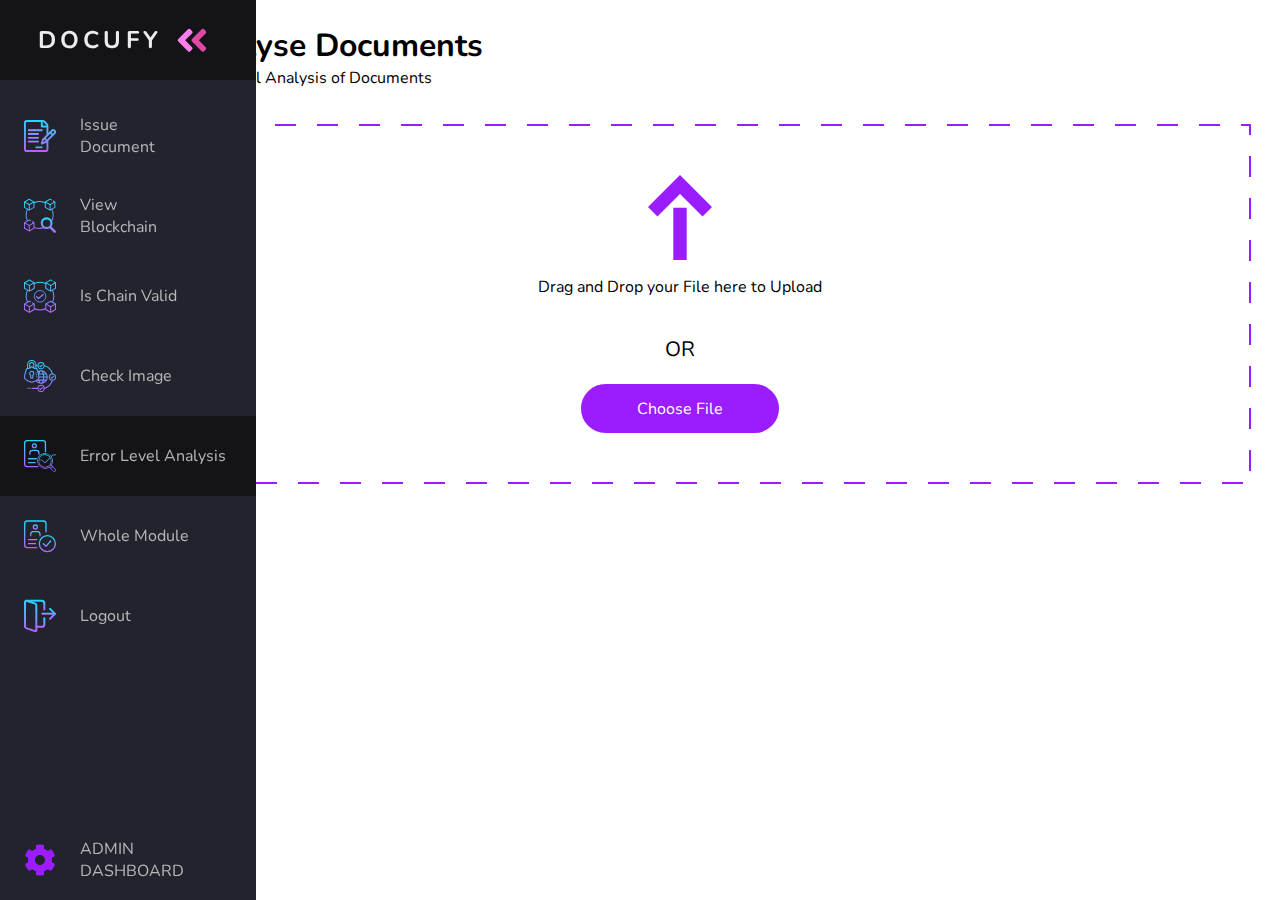
==== commit cc9aa38c: "final version commit" ====
--- a/analysis.html
+++ b/analysis.html
@@ -3,7 +3,8 @@
 <head>
     <meta charset="UTF-8">
     <meta name="viewport" content="width=device-width, initial-scale=1.0">
-    <title>Docufy | Dashboard</title>
+    <title>Docufy | Admin Dashboard</title>
+    <link rel="shortcut icon" href="logo.png" type="image/png">
     <link rel="stylesheet" href="css/main.css">
     <link href="https://fonts.googleapis.com/css2?family=Nunito:wght@400;600;700&display=swap" rel="stylesheet">
     <script src="https://cdnjs.cloudflare.com/ajax/libs/font-awesome/5.13.0/js/all.min.js"></script>
@@ -97,42 +98,6 @@
           </li>
 
 
-<!-- Option 2 Whole module    -->  
-          <li class="nav-item">
-            <a href="index.html" class="nav-link">
-                <svg id="identity" xmlns="http://www.w3.org/2000/svg" xmlns:xlink="http://www.w3.org/1999/xlink" width="46.687" height="46.687" viewBox="0 0 46.687 46.687">
-                    <defs>
-                      <linearGradient id="linear-gradient" x1="0.5" x2="0.5" y2="1" gradientUnits="objectBoundingBox">
-                        <stop offset="0" stop-color="#1cddfc"/>
-                        <stop offset="1" stop-color="#b95dff"/>
-                      </linearGradient>
-                    </defs>
-                    <g id="Group_14" data-name="Group 14" transform="translate(5.836 27.234)">
-                      <path id="Path_10" data-name="Path 10" d="M15.644,15.945H3.973a.973.973,0,1,1,0-1.945H15.644a.973.973,0,1,1,0,1.945Z" transform="translate(-3 -14)" fill="url(#linear-gradient)"/>
-                    </g>
-                    <g id="Group_15" data-name="Group 15" transform="translate(5.836 33.07)">
-                      <path id="Path_11" data-name="Path 11" d="M13.7,18.945H3.973a.973.973,0,1,1,0-1.945H13.7a.973.973,0,1,1,0,1.945Z" transform="translate(-3 -17)" fill="url(#linear-gradient)"/>
-                    </g>
-                    <g id="Group_16" data-name="Group 16" transform="translate(12.644 5.836)">
-                      <path id="Path_12" data-name="Path 12" d="M10.391,10.781a3.891,3.891,0,1,1,3.891-3.891A3.894,3.894,0,0,1,10.391,10.781Zm0-5.836a1.945,1.945,0,1,0,1.945,1.945A1.948,1.948,0,0,0,10.391,4.945Z" transform="translate(-6.5 -3)" fill="url(#linear-gradient)"/>
-                    </g>
-                    <g id="Group_17" data-name="Group 17" transform="translate(8.754 15.562)">
-                      <path id="Path_13" data-name="Path 13" d="M19.09,15.781a.973.973,0,0,1-.973-.973V12.863A2.921,2.921,0,0,0,15.2,9.945H9.363a2.921,2.921,0,0,0-2.918,2.918v1.945a.973.973,0,0,1-1.945,0V12.863A4.87,4.87,0,0,1,9.363,8H15.2a4.87,4.87,0,0,1,4.863,4.863v1.945A.973.973,0,0,1,19.09,15.781Z" transform="translate(-4.5 -8)" fill="url(#linear-gradient)"/>
-                    </g>
-                    <g id="Group_18" data-name="Group 18">
-                      <path id="Path_14" data-name="Path 14" d="M18.48,40.851H4.863A4.87,4.87,0,0,1,0,35.988V4.863A4.87,4.87,0,0,1,4.863,0H28.207A4.87,4.87,0,0,1,33.07,4.863V16.652a.973.973,0,0,1-1.945,0V4.863a2.921,2.921,0,0,0-2.918-2.918H4.863A2.921,2.921,0,0,0,1.945,4.863V35.988a2.922,2.922,0,0,0,2.918,2.918H18.48a.973.973,0,1,1,0,1.945Z" fill="url(#linear-gradient)"/>
-                    </g>
-                    <g id="Group_19" data-name="Group 19" transform="translate(21.398 21.398)">
-                      <path id="Path_15" data-name="Path 15" d="M23.644,36.289A12.644,12.644,0,1,1,36.289,23.644,12.659,12.659,0,0,1,23.644,36.289Zm0-23.343a10.7,10.7,0,1,0,10.7,10.7A10.71,10.71,0,0,0,23.644,12.945Z" transform="translate(-11 -11)" fill="url(#linear-gradient)"/>
-                    </g>
-                    <g id="Group_20" data-name="Group 20" transform="translate(27.234 29.178)">
-                      <path id="Path_16" data-name="Path 16" d="M18.863,24.727a.983.983,0,0,1-.689-.284l-3.891-3.891a.972.972,0,0,1,1.375-1.375l3.155,3.155,6.124-7A.973.973,0,0,1,26.4,16.615L19.595,24.4a.97.97,0,0,1-.7.331Z" transform="translate(-14 -14.999)" fill="url(#linear-gradient)"/>
-                    </g>
-                  </svg>                  
-              <span class="link-text">Verify<br> Document</span>
-            </a>
-          </li>
-
 
 <!-- Option 3 View Blockchain    -->
           <li class="nav-item">
@@ -213,7 +178,7 @@
           
 <!-- Option 6 Error Level Analsis    -->
           <li class="nav-item">
-            <a href="analysis.html" class="nav-link">
+            <a href="analysis.html" class="nav-link active">
               <svg xmlns="http://www.w3.org/2000/svg" xmlns:xlink="http://www.w3.org/1999/xlink" width="47.886" height="47.743" viewBox="0 0 47.886 47.743">
                 <defs>
                   <linearGradient id="linear-gradient" x1="0.5" x2="0.5" y2="1" gradientUnits="objectBoundingBox">
@@ -252,13 +217,68 @@
                     </g>
                   </g>
                 </g>
-              </svg>
-              
-                                              
+              </svg>                              
               <span class="link-text">Error Level Analysis</span>
             </a>
           </li>
-
+          
+<!-- Option 2 Whole module    -->  
+<li class="nav-item">
+  <a href="index.html" class="nav-link">
+      <svg id="identity" xmlns="http://www.w3.org/2000/svg" xmlns:xlink="http://www.w3.org/1999/xlink" width="46.687" height="46.687" viewBox="0 0 46.687 46.687">
+          <defs>
+            <linearGradient id="linear-gradient" x1="0.5" x2="0.5" y2="1" gradientUnits="objectBoundingBox">
+              <stop offset="0" stop-color="#1cddfc"/>
+              <stop offset="1" stop-color="#b95dff"/>
+            </linearGradient>
+          </defs>
+          <g id="Group_14" data-name="Group 14" transform="translate(5.836 27.234)">
+            <path id="Path_10" data-name="Path 10" d="M15.644,15.945H3.973a.973.973,0,1,1,0-1.945H15.644a.973.973,0,1,1,0,1.945Z" transform="translate(-3 -14)" fill="url(#linear-gradient)"/>
+          </g>
+          <g id="Group_15" data-name="Group 15" transform="translate(5.836 33.07)">
+            <path id="Path_11" data-name="Path 11" d="M13.7,18.945H3.973a.973.973,0,1,1,0-1.945H13.7a.973.973,0,1,1,0,1.945Z" transform="translate(-3 -17)" fill="url(#linear-gradient)"/>
+          </g>
+          <g id="Group_16" data-name="Group 16" transform="translate(12.644 5.836)">
+            <path id="Path_12" data-name="Path 12" d="M10.391,10.781a3.891,3.891,0,1,1,3.891-3.891A3.894,3.894,0,0,1,10.391,10.781Zm0-5.836a1.945,1.945,0,1,0,1.945,1.945A1.948,1.948,0,0,0,10.391,4.945Z" transform="translate(-6.5 -3)" fill="url(#linear-gradient)"/>
+          </g>
+          <g id="Group_17" data-name="Group 17" transform="translate(8.754 15.562)">
+            <path id="Path_13" data-name="Path 13" d="M19.09,15.781a.973.973,0,0,1-.973-.973V12.863A2.921,2.921,0,0,0,15.2,9.945H9.363a2.921,2.921,0,0,0-2.918,2.918v1.945a.973.973,0,0,1-1.945,0V12.863A4.87,4.87,0,0,1,9.363,8H15.2a4.87,4.87,0,0,1,4.863,4.863v1.945A.973.973,0,0,1,19.09,15.781Z" transform="translate(-4.5 -8)" fill="url(#linear-gradient)"/>
+          </g>
+          <g id="Group_18" data-name="Group 18">
+            <path id="Path_14" data-name="Path 14" d="M18.48,40.851H4.863A4.87,4.87,0,0,1,0,35.988V4.863A4.87,4.87,0,0,1,4.863,0H28.207A4.87,4.87,0,0,1,33.07,4.863V16.652a.973.973,0,0,1-1.945,0V4.863a2.921,2.921,0,0,0-2.918-2.918H4.863A2.921,2.921,0,0,0,1.945,4.863V35.988a2.922,2.922,0,0,0,2.918,2.918H18.48a.973.973,0,1,1,0,1.945Z" fill="url(#linear-gradient)"/>
+          </g>
+          <g id="Group_19" data-name="Group 19" transform="translate(21.398 21.398)">
+            <path id="Path_15" data-name="Path 15" d="M23.644,36.289A12.644,12.644,0,1,1,36.289,23.644,12.659,12.659,0,0,1,23.644,36.289Zm0-23.343a10.7,10.7,0,1,0,10.7,10.7A10.71,10.71,0,0,0,23.644,12.945Z" transform="translate(-11 -11)" fill="url(#linear-gradient)"/>
+          </g>
+          <g id="Group_20" data-name="Group 20" transform="translate(27.234 29.178)">
+            <path id="Path_16" data-name="Path 16" d="M18.863,24.727a.983.983,0,0,1-.689-.284l-3.891-3.891a.972.972,0,0,1,1.375-1.375l3.155,3.155,6.124-7A.973.973,0,0,1,26.4,16.615L19.595,24.4a.97.97,0,0,1-.7.331Z" transform="translate(-14 -14.999)" fill="url(#linear-gradient)"/>
+          </g>
+        </svg>                  
+    <span class="link-text">Whole Module</span>
+  </a>
+</li>
+
+          <!-- Logout Module -->
+          <li class="nav-item">
+            <a href="login.html" class="nav-link">
+                <svg xmlns="http://www.w3.org/2000/svg" xmlns:xlink="http://www.w3.org/1999/xlink" width="83.391" height="83.933" viewBox="0 0 83.391 83.933">
+                    <defs>
+                      <linearGradient id="linear-gradient" x1="0.5" x2="0.5" y2="1" gradientUnits="objectBoundingBox">
+                        <stop offset="0" stop-color="#1cddfc"/>
+                        <stop offset="1" stop-color="#b95dff"/>
+                      </linearGradient>
+                    </defs>
+                    <g id="logout_1_" data-name="logout (1)" transform="translate(0 -0.008)">
+                      <path id="Path_12" data-name="Path 12" d="M312.946,213.22H279.938a2.606,2.606,0,1,1,0-5.212h33.008a2.606,2.606,0,0,1,0,5.212Zm0,0" transform="translate(-232.164 -174.123)" fill="url(#linear-gradient)"/>
+                      <path id="Path_13" data-name="Path 13" d="M402.609,159.247a2.607,2.607,0,0,1-1.842-4.451l11.188-11.188L400.767,132.42a2.607,2.607,0,1,1,3.687-3.686l13.029,13.029a2.606,2.606,0,0,1,0,3.686l-13.029,13.029a2.589,2.589,0,0,1-1.845.768Zm0,0" transform="translate(-334.856 -107.121)" fill="url(#linear-gradient)"/>
+                      <path id="Path_14" data-name="Path 14" d="M27.8,83.561c-.83-.193-1.449-.269-2.154-.487L4.732,76.107A7.013,7.013,0,0,1,0,69.5V6.957A6.956,6.956,0,0,1,6.949.008,7.166,7.166,0,0,1,9.1.331L30.013,7.3a7.012,7.012,0,0,1,4.732,6.608V76.447c0,3.833,1.346,8.933-6.949,7.114ZM6.949,5.22A1.743,1.743,0,0,0,5.212,6.957V69.5a1.806,1.806,0,0,0,1.206,1.674c20.962,6.984,20.5,6.954,20.914,7.067,2.6,1.5,2.2-.837,2.2-1.792V13.906a1.806,1.806,0,0,0-1.206-1.674L7.515,5.3a1.886,1.886,0,0,0-.566-.076Zm0,0" transform="translate(0 0)" fill="url(#linear-gradient)"/>
+                      <path id="Path_15" data-name="Path 15" d="M75.311,27.8A2.607,2.607,0,0,1,72.7,25.2V9.563A4.349,4.349,0,0,0,68.362,5.22H29.274a2.606,2.606,0,0,1,0-5.212H68.362a9.563,9.563,0,0,1,9.555,9.555V25.2A2.607,2.607,0,0,1,75.311,27.8Zm0,0" transform="translate(-22.325)" fill="url(#linear-gradient)"/>
+                      <path id="Path_16" data-name="Path 16" d="M197.837,305.136h-13.9a2.606,2.606,0,0,1,0-5.212h13.9a4.349,4.349,0,0,0,4.343-4.343V279.946a2.606,2.606,0,1,1,5.212,0v15.635A9.563,9.563,0,0,1,197.837,305.136Zm0,0" transform="translate(-151.799 -232.163)" fill="url(#linear-gradient)"/>
+                    </g>
+                </svg>                            
+              <span class="link-text">Logout</span>
+            </a>
+          </li>
 
 
           <!-- <li class="nav-item">
@@ -392,7 +412,7 @@
             //console.log(message);
 
            $.ajax({
-            url:"http://localhost/predict",
+            url:"http://localhost:5000/predict",
             method:"POST",
             data: message,
             contentType: false,
--- a/css/main.css
+++ b/css/main.css
@@ -33,6 +33,11 @@
   /* padding: 1rem; */
 }
 
+.active {
+  filter: grayscale(0%) opacity(1);
+  background: var(--bg-secondary);
+  color: var(--text-secondary);
+}
 .navbar {
   position: fixed;
   background-color: var(--bg-primary);
@@ -605,6 +610,10 @@
     height: 14vh !important;
     width: 14vw !important;
   }
+
+  /* #displayResult {
+    margin: 2em 10em 2em;
+  } */
 }
 
 
